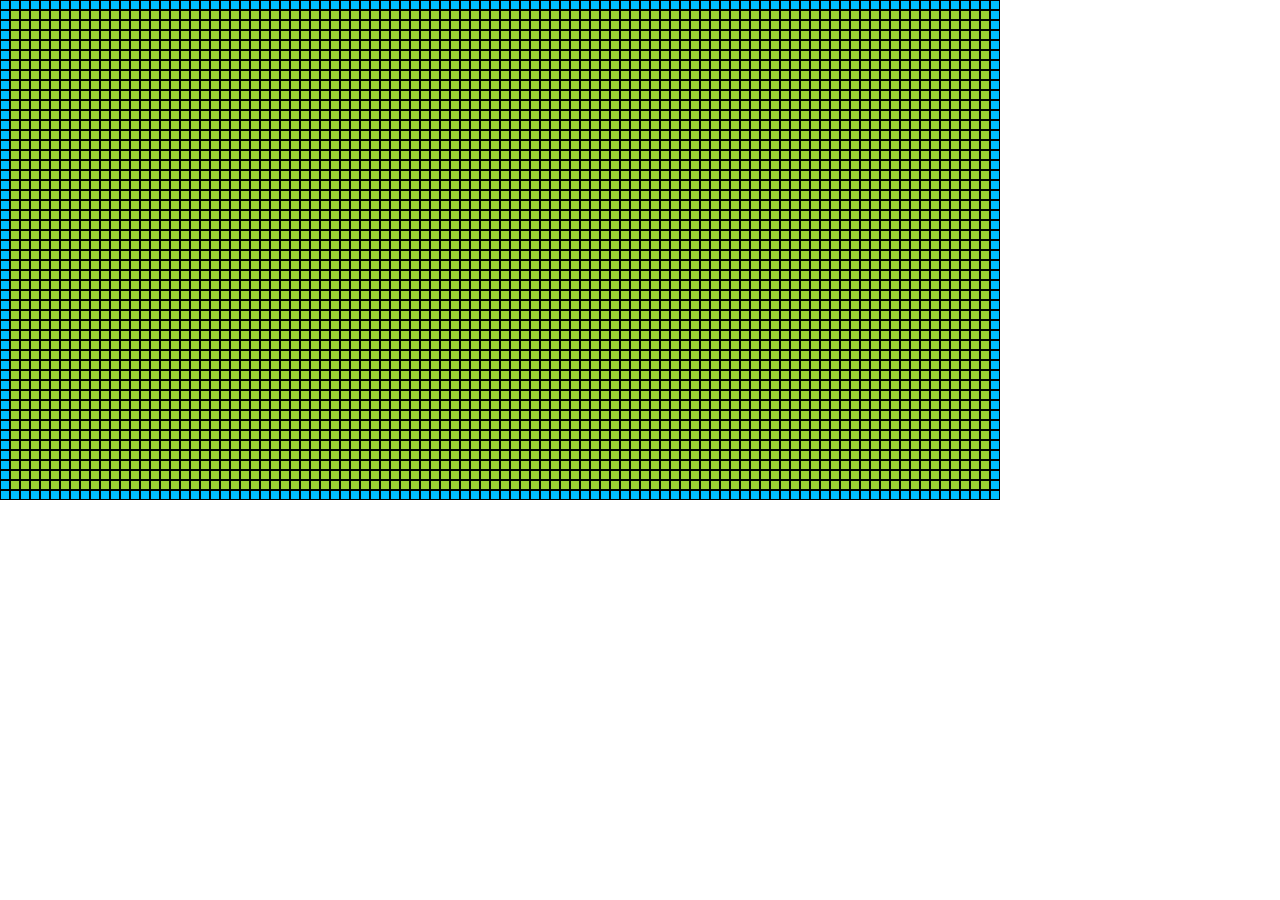
==== index.html @ d7cf3289 "simple map with water border" ====
<!DOCTYPE html>
<html lang="en">

<head>
    <meta charset="UTF-8">
    <meta name="viewport" content="width=device-width, initial-scale=1.0">
    <meta http-equiv="X-UA-Compatible" content="ie=edge">
    <title>Document</title>
    <link rel="stylesheet" href="css/style.css">
    <link rel="stylesheet" href="css/bootstrap.min.css">
    <script src="js/jquery-3.4.1.js"></script>
    <script src="js/init.js"></script>
</head>

<body>
    <div id='map'></div>
</body>

</html>
---- css/style.css ----
#map {
    display: flex;
    flex-direction: row;
    flex-wrap: wrap;
    max-width: 60px;
}

.field {
    height: 10px;
    width: 10px;
    border: 1px solid #000;
}

.field.land {
    background-color: yellowgreen;
}

.field.water {
    background-color: deepskyblue;
}
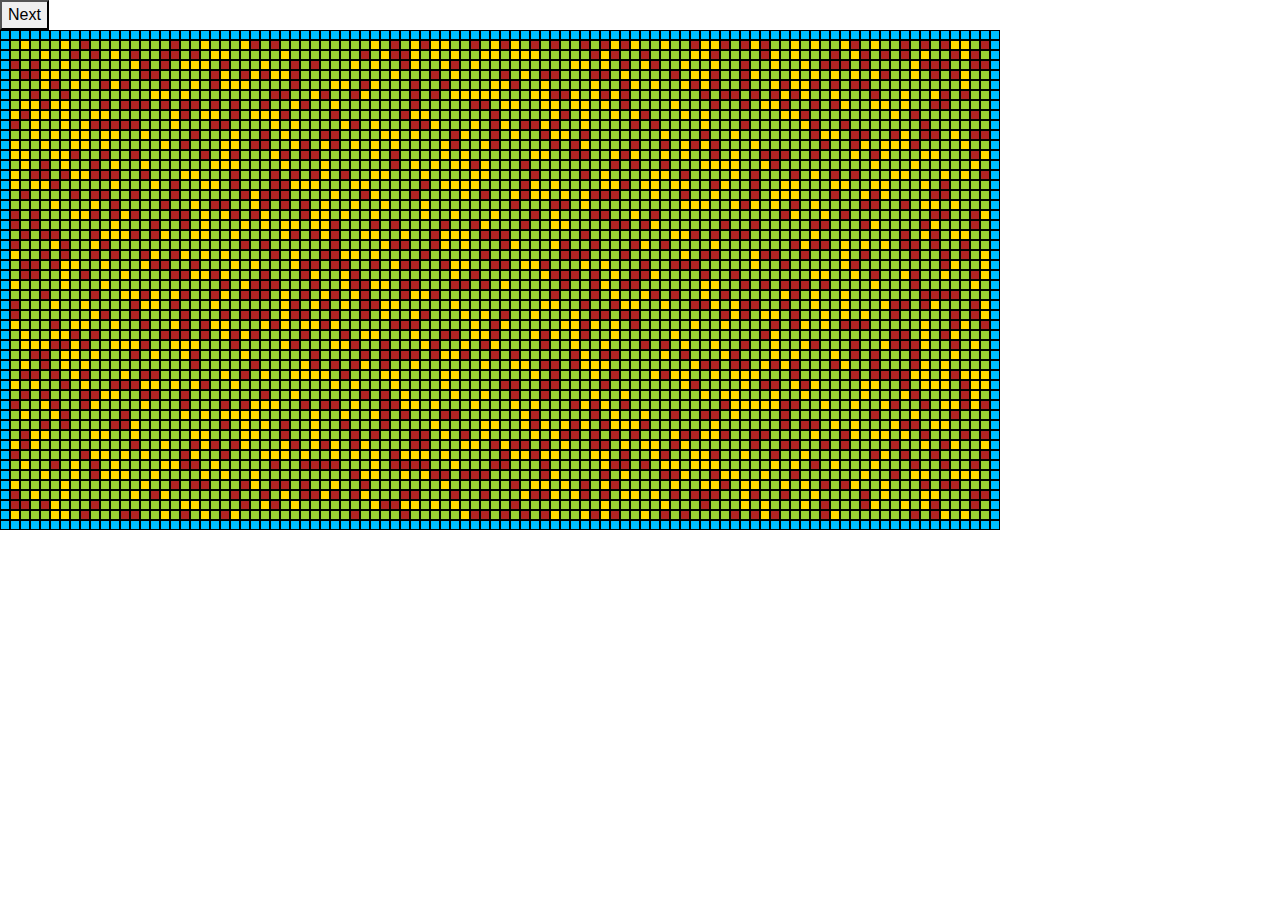
==== commit c4c7b466: "redraw map; replace data attribute based field identification with concatenated id based" ====
--- a/index.html
+++ b/index.html
@@ -9,10 +9,14 @@
     <link rel="stylesheet" href="css/style.css">
     <link rel="stylesheet" href="css/bootstrap.min.css">
     <script src="js/jquery-3.4.1.js"></script>
+    <script src="js/simulation.js"></script>
     <script src="js/init.js"></script>
 </head>
 
 <body>
+    <div>
+        <button id="next-button">Next</button>
+    </div>
     <div id='map'></div>
 </body>
 
--- a/css/style.css
+++ b/css/style.css
@@ -17,4 +17,12 @@
 
 .field.water {
     background-color: deepskyblue;
+}
+
+.field.pop-1 {
+    background-color: firebrick;
+}
+
+.field.pop-2 {
+    background-color: gold;
 }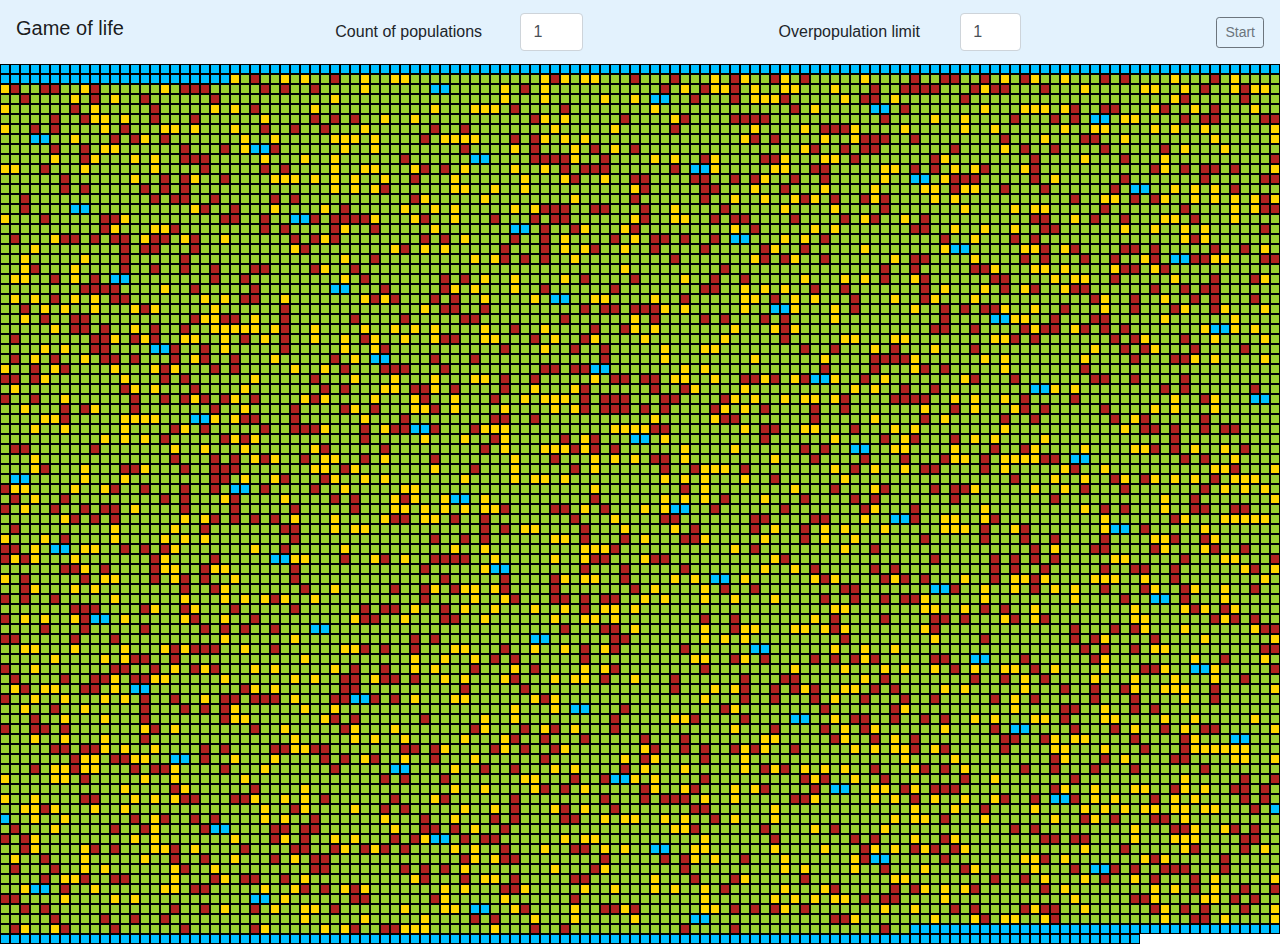
==== commit f2fd38ed: "manage rounds (birth, live, die)" ====
--- a/index.html
+++ b/index.html
@@ -14,9 +14,22 @@
 </head>
 
 <body>
-    <div>
-        <button id="next-button">Next</button>
-    </div>
+    <nav class="navbar navbar-light" style="background-color: #e3f2fd;">
+        <a class="navbar-brand h1" href="#">Game of life</a>
+        <div class="row">
+            <label for="example-number-input" class="col-8 col-form-label">Count of populations</label>
+            <div class="col-4">
+                <input class="form-control" type="number" value="1" min="1" max="5" id="example-number-input">
+            </div>
+        </div>
+        <div class="row">
+            <label for="example-number-input" class="col-8 col-form-label">Overpopulation limit</label>
+            <div class="col-4">
+                <input class="form-control" type="number" value="1" min="1" max="5" id="example-number-input">
+            </div>
+        </div>
+        <button class="btn btn-sm btn-outline-secondary" type="button">Start</button>
+    </nav>
     <div id='map'></div>
 </body>
 
--- a/css/style.css
+++ b/css/style.css
@@ -25,4 +25,12 @@
 
 .field.pop-2 {
     background-color: gold;
+}
+
+.field.pop-3 {
+    background-color: honeydew;
+}
+
+.field.pop-4 {
+    background-color: grey;
 }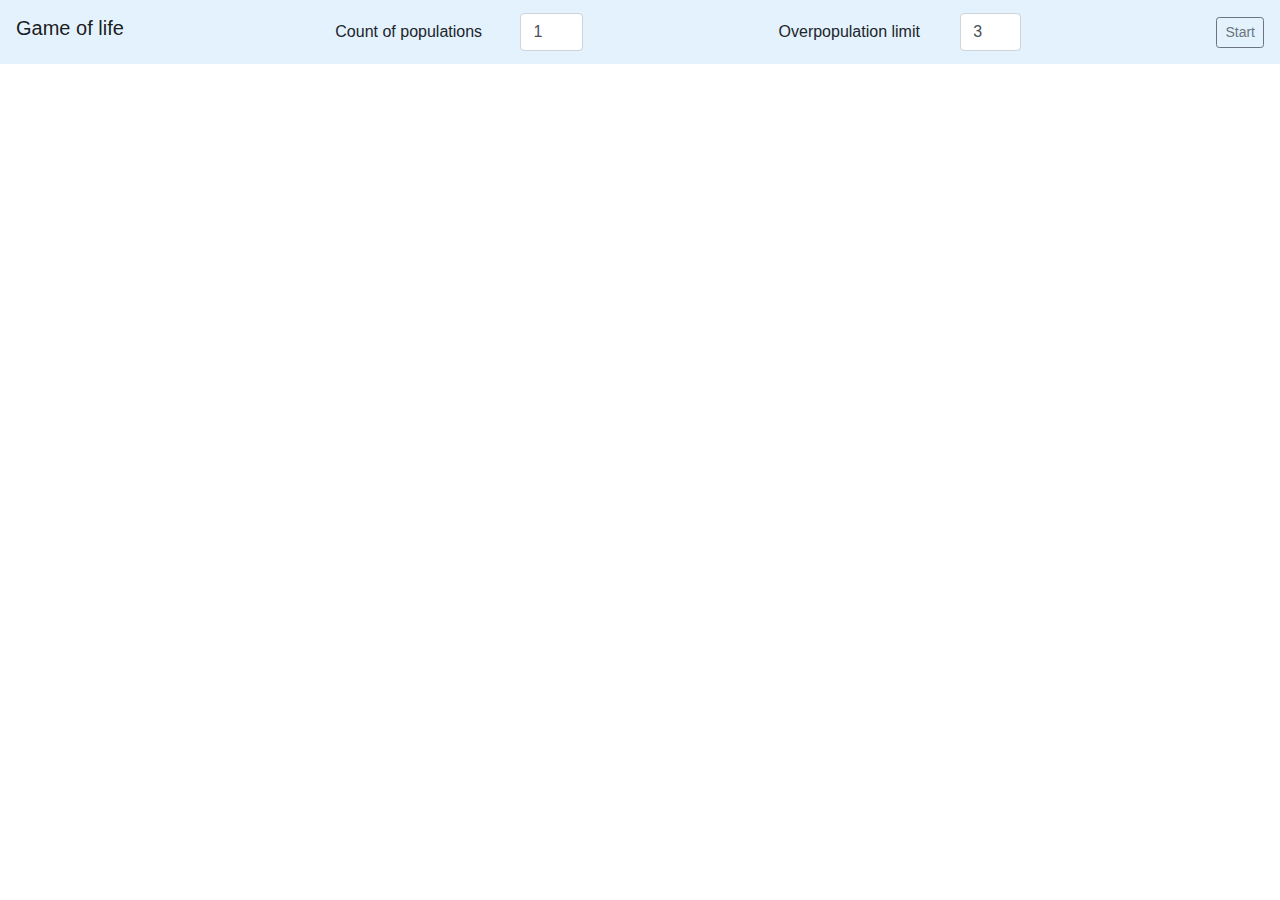
==== commit 6754d914: "create navbar" ====
--- a/index.html
+++ b/index.html
@@ -19,18 +19,24 @@
         <div class="row">
             <label for="example-number-input" class="col-8 col-form-label">Count of populations</label>
             <div class="col-4">
-                <input class="form-control" type="number" value="1" min="1" max="5" id="example-number-input">
+                <input class="form-control" type="number" value="1" min="1" max="5" id="population-count">
             </div>
         </div>
         <div class="row">
-            <label for="example-number-input" class="col-8 col-form-label">Overpopulation limit</label>
+            <label for="overpopulation-limit" class="col-8 col-form-label">Overpopulation limit</label>
             <div class="col-4">
-                <input class="form-control" type="number" value="1" min="1" max="5" id="example-number-input">
+                <input class="form-control" type="number" value="3" min="1" max="8" id="overpopulation-limit">
             </div>
         </div>
-        <button class="btn btn-sm btn-outline-secondary" type="button">Start</button>
+        <button id="new-button" class="btn btn-sm btn-outline-secondary d-none" type="button">New</button>
+        <button id="start-button" class="btn btn-sm btn-outline-secondary" type="button">Start</button>
+        <button id="continue-button" class="btn btn-sm btn-outline-secondary d-none" type="button">Continue</button>
+        <button id="stop-button" class="btn btn-sm btn-outline-secondary d-none" type="button">Stop</button>
     </nav>
+
     <div id='map'></div>
+
+
 </body>
 
 </html>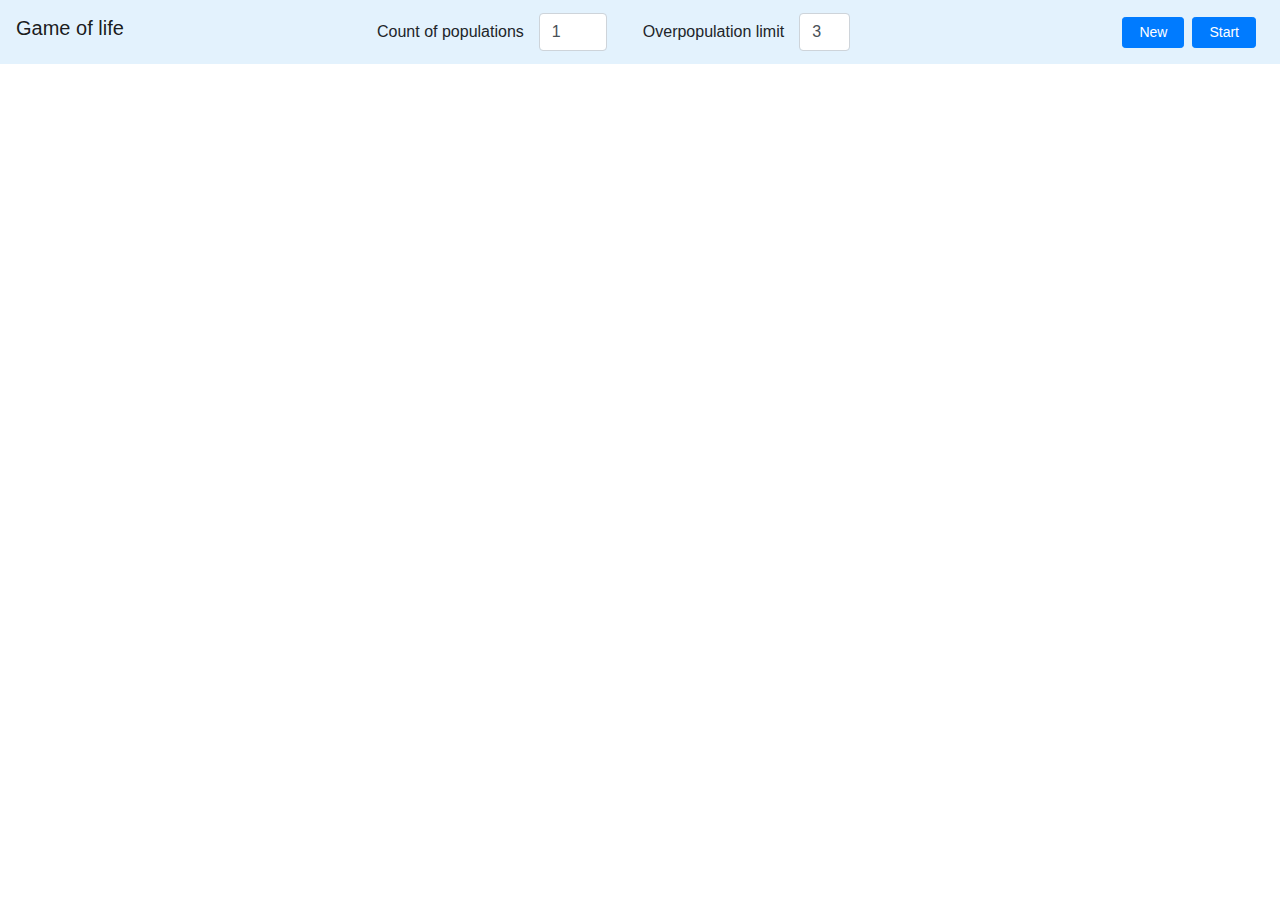
==== commit e0bfa466: "design menu" ====
--- a/index.html
+++ b/index.html
@@ -14,29 +14,33 @@
 </head>
 
 <body>
-    <nav class="navbar navbar-light" style="background-color: #e3f2fd;">
+    <nav class="navbar navbar-light flex column flex-md-row bd-navbar" style="background-color: #e3f2fd;">
         <a class="navbar-brand h1" href="#">Game of life</a>
-        <div class="row">
-            <label for="example-number-input" class="col-8 col-form-label">Count of populations</label>
-            <div class="col-4">
-                <input class="form-control" type="number" value="1" min="1" max="5" id="population-count">
+        <ul class="navbar-nav flex-row ml-md-auto d-none d-md-flex">
+            <div class="row">
+                <label for="example-number-input" class="col-form-label">Count of populations</label>
+                <div class="col-4 mr-5">
+                    <input class="form-control" type="number" value="1" min="1" max="5" id="population-count">
+                </div>
             </div>
-        </div>
-        <div class="row">
-            <label for="overpopulation-limit" class="col-8 col-form-label">Overpopulation limit</label>
-            <div class="col-4">
-                <input class="form-control" type="number" value="3" min="1" max="8" id="overpopulation-limit">
+            <div class="row">
+                <label for="overpopulation-limit" class="col-form-label">Overpopulation limit</label>
+                <div class="col-4">
+                    <input class="form-control" type="number" value="3" min="1" max="8" id="overpopulation-limit">
+                </div>
             </div>
-        </div>
-        <button id="new-button" class="btn btn-sm btn-outline-secondary d-none" type="button">New</button>
-        <button id="start-button" class="btn btn-sm btn-outline-secondary" type="button">Start</button>
-        <button id="continue-button" class="btn btn-sm btn-outline-secondary d-none" type="button">Continue</button>
-        <button id="stop-button" class="btn btn-sm btn-outline-secondary d-none" type="button">Stop</button>
+        </ul>
+        <ul class="navbar-nav flex-row ml-md-auto d-none d-md-flex">
+            <button id="new-button" class="btn btn-sm btn-primary  mr-2 pl-3 pr-3" type="button">New</button>
+            <button id="start-button" class="btn btn-sm btn-primary mr-2 pl-3 pr-3" type="button">Start</button>
+            <button id="continue-button" class="btn btn-sm btn-primary d-none mr-2 pl-3 pr-3"
+                type="button">Continue</button>
+            <button id="stop-button" class="btn btn-sm btn-primary d-none mr-2 pl-3 pr-3" type="button">Stop</button>
+        </ul>
     </nav>
 
     <div id='map'></div>
 
-
 </body>
 
 </html>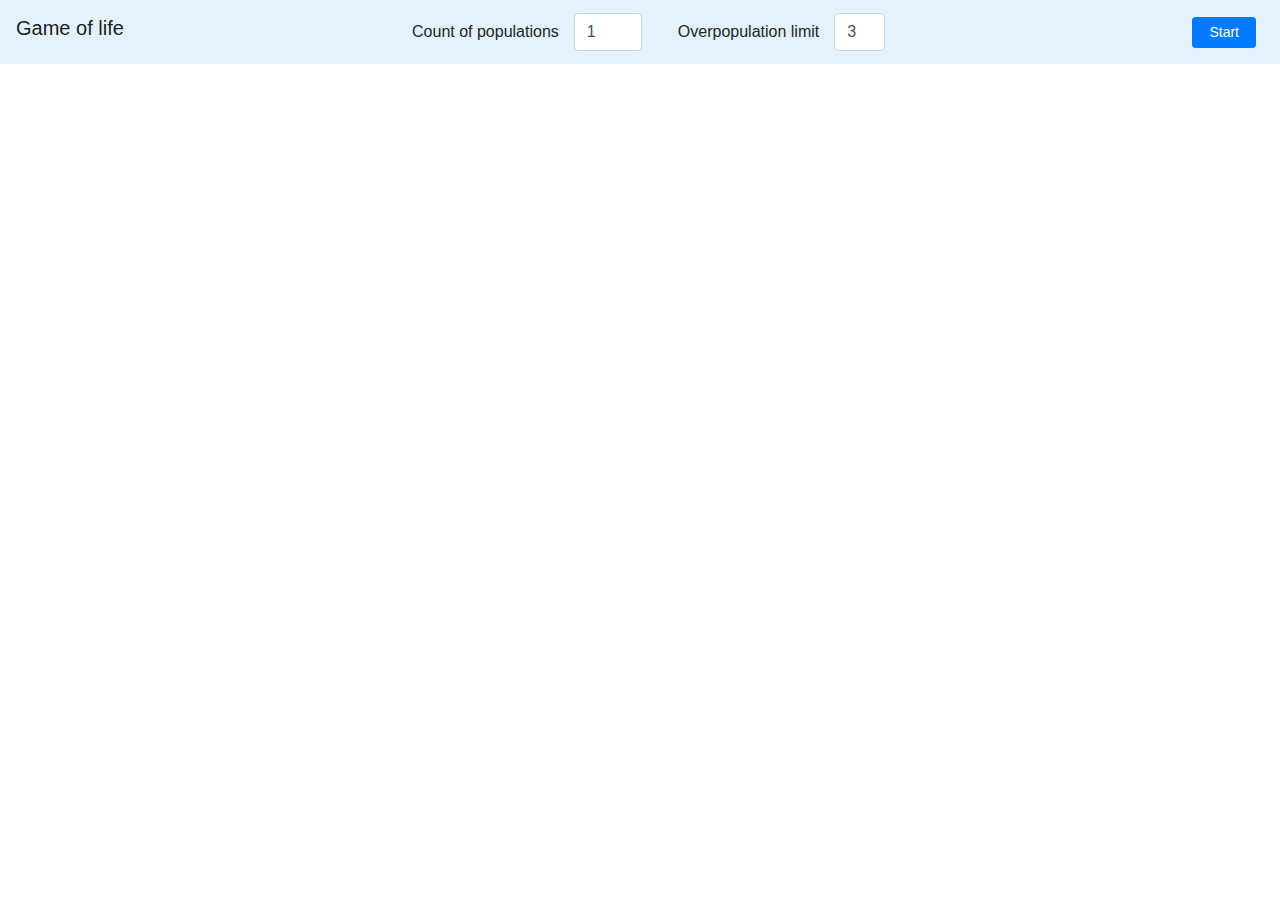
==== commit facd70e8: "design map" ====
--- a/index.html
+++ b/index.html
@@ -31,7 +31,7 @@
             </div>
         </ul>
         <ul class="navbar-nav flex-row ml-md-auto d-none d-md-flex">
-            <button id="new-button" class="btn btn-sm btn-primary  mr-2 pl-3 pr-3" type="button">New</button>
+            <button id="new-button" class="btn btn-sm btn-primary  mr-2 pl-3 pr-3 d-none" type="button">New</button>
             <button id="start-button" class="btn btn-sm btn-primary mr-2 pl-3 pr-3" type="button">Start</button>
             <button id="continue-button" class="btn btn-sm btn-primary d-none mr-2 pl-3 pr-3"
                 type="button">Continue</button>
@@ -39,7 +39,10 @@
         </ul>
     </nav>
 
-    <div id='map'></div>
+    <div class="d-flex justify-content-center mt-3">
+        <div id='map'></div>
+    </div>
+
 
 </body>
 
--- a/css/style.css
+++ b/css/style.css
@@ -8,29 +8,29 @@
 .field {
     height: 10px;
     width: 10px;
-    border: 1px solid #000;
+    border: 1px;
 }
 
 .field.land {
-    background-color: yellowgreen;
+    background-color: #ccff66;
 }
 
 .field.water {
-    background-color: deepskyblue;
+    background-color: #b3d9ff;
 }
 
 .field.pop-1 {
-    background-color: firebrick;
+    background-color: cornflowerblue;
 }
 
 .field.pop-2 {
-    background-color: gold;
+    background-color: crimson;
 }
 
 .field.pop-3 {
-    background-color: honeydew;
+    background-color: goldenrod;
 }
 
 .field.pop-4 {
-    background-color: grey;
+    background-color: whitesmoke;
 }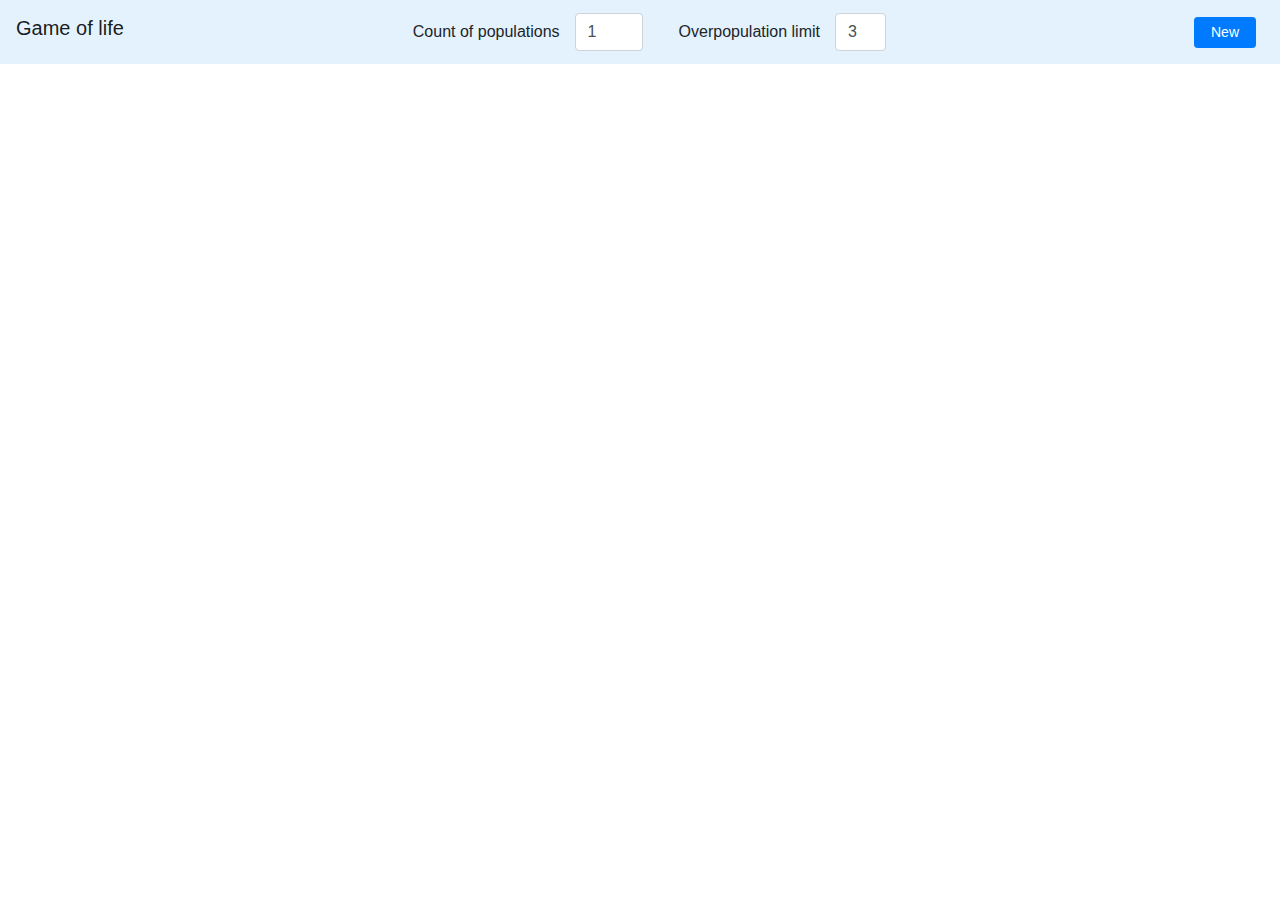
==== commit 618b071c: "new functionality: new button draws new map, start button start simulation (round cycles)" ====
--- a/index.html
+++ b/index.html
@@ -31,8 +31,8 @@
             </div>
         </ul>
         <ul class="navbar-nav flex-row ml-md-auto d-none d-md-flex">
-            <button id="new-button" class="btn btn-sm btn-primary  mr-2 pl-3 pr-3 d-none" type="button">New</button>
-            <button id="start-button" class="btn btn-sm btn-primary mr-2 pl-3 pr-3" type="button">Start</button>
+            <button id="new-button" class="btn btn-sm btn-primary  mr-2 pl-3 pr-3" type="button">New</button>
+            <button id="start-button" class="btn btn-sm btn-primary mr-2 pl-3 pr-3 d-none" type="button">Start</button>
             <button id="continue-button" class="btn btn-sm btn-primary d-none mr-2 pl-3 pr-3"
                 type="button">Continue</button>
             <button id="stop-button" class="btn btn-sm btn-primary d-none mr-2 pl-3 pr-3" type="button">Stop</button>
